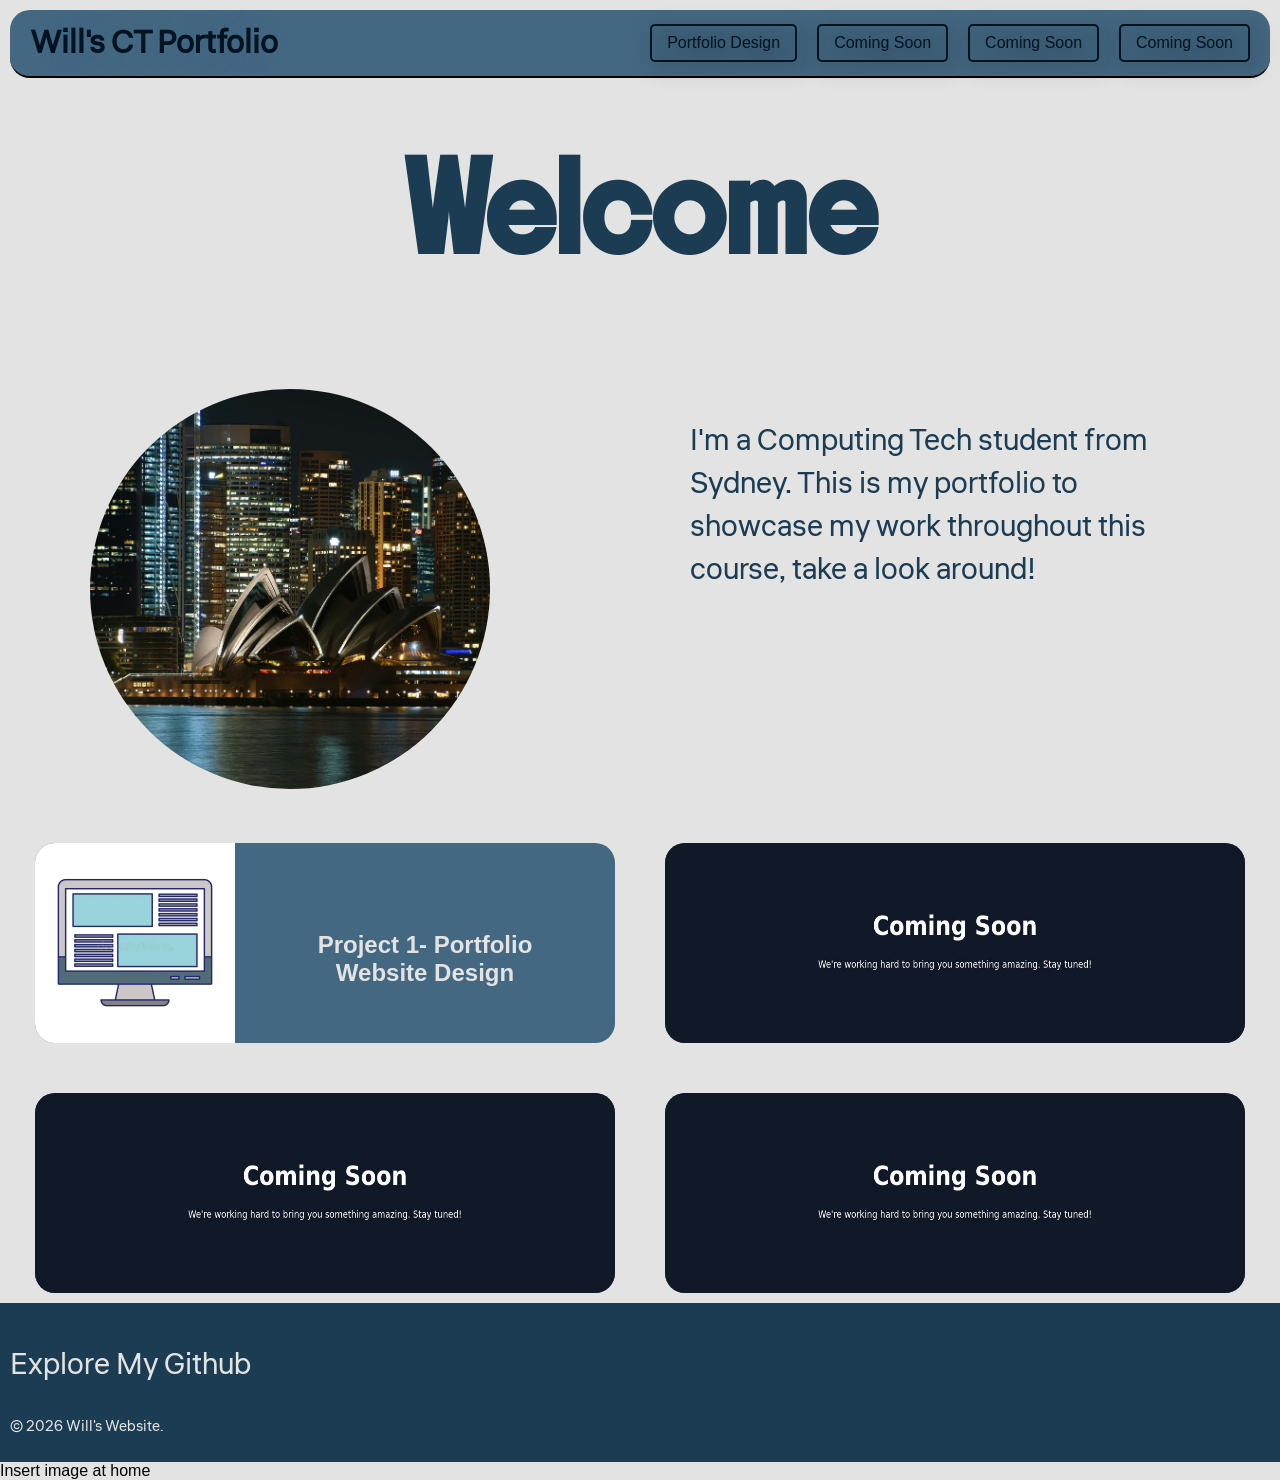
==== index.html @ 3f7a9584 "Proj page updated need help oh noooo" ====
<!DOCTYPE html>
<html lang="en">

<head>
    <meta charset="UTF-8">
    <meta name="viewport" content="width=device-width, initial-scale=1.0">
    <title>Will's CT Portfolio</title>
    <link rel="icon" type="image/x-icon" href="Untitled design.svg">

    <link rel="stylesheet" href="style.css">

    <link rel="preconnect" href="https://fonts.googleapis.com">
    <link rel="preconnect" href="https://fonts.gstatic.com" crossorigin>
    <link href="https://fonts.googleapis.com/css2?family=Boldonse&display=swap" rel="stylesheet">

    <link rel="preconnect" href="https://fonts.googleapis.com">
    <link rel="preconnect" href="https://fonts.gstatic.com" crossorigin>
    <link href="https://fonts.googleapis.com/css2?family=Liter&display=swap" rel="stylesheet">

</head>

<body>

    <header>
        <h1 class="headertitle"><a href="index.html">Will's CT Portfolio</a></h1>

        <nav>


            <div class="nav-item">
                <a class="headerlinks" href="Project-1-PortfolioWebsite.html">
                    Portfolio Design
                </a>
            </div>

            <div class="nav-item">
                <a class="headerlinks" href="services.html">Coming Soon</a>
            </div>

            <div class="nav-item">
                <a class="headerlinks" href="contact.html">Coming Soon</a>
            </div>

            <div class="nav-item">
                <a class="headerlinks" href="contact.html">Coming Soon</a>
            </div>

        </nav>
    </header>

    <main>
        <h1 class="welcome">Welcome</h1>

        <div class="photoandintro">
            <div class="box1"><img class="photo" src="sydney.avif" alt="Sydney filler photo"></div>
            <div class="box1">
                <p>I'm a Computing Tech student from Sydney. This is my portfolio to showcase my work throughout this
                    course, take a look around!</p>
            </div>
        </div>
        <div class="container">

            <a href="Project-1-PortfolioWebsite.html" class="projlink">
                <div class="box boxa">
                    <img class="thumbnail" src="webdesignimage.webp" alt="WebDesignGraphic" width="auto">
                    <h2>Project 1- Portfolio Website Design</h2>
                </div>
            </a>

            <a href="Project-1-PortfolioWebsite.html" class="projlink">
                <div class="box boxb">
                    <img class="Coming_Soon" src="comingsoon3.2.jpg" alt="WebDesignGraphic" width="auto">
                </div>
            </a>

            <a href="Project-1-PortfolioWebsite.html" class="projlink">
                <div class="box boxc">
                    <img class="Coming_Soon" src="comingsoon3.2.jpg" alt="WebDesignGraphic" width="auto">
                </div>
            </a>

            <a href="Project-1-PortfolioWebsite.html" class="projlink">
                <div class="box boxd">
                    <img class="Coming_Soon" src="comingsoon3.2.jpg" alt="WebDesignGraphic" width="auto">
                </div>
            </a>
        </div>

    </main>

    <footer>
        <p>
            <a class="exploregit" href="https://github.com/pejammy11">Explore My Github</a>
        </p>
        <p class="copyright">&copy; 2026 Will's Website.</p>
    </footer>


</body>

</html>

Insert image at home
---- style.css ----
html {
  background-color: #E3E3E3;
}

body {
  margin: 0;
  font-family: Arial, Helvetica, sans-serif;
}

header {
  display: flex;
  align-items: center;
  justify-content: space-between;
  padding: 10px 20px;
  border-bottom: 2px solid black;
  background-color: #456882;
  border-radius: 20px;
  margin: 10px;
  position: sticky;
  top: 0;
}

main {
  margin: 10px;
}

.headertitle {
  color: #001321;
  font-family: "Liter", sans-serif;
  text-shadow: 0 0 20px #456882;
  margin: 0;
}

.headertitle a {
  color: inherit;
  text-decoration: inherit;
}

nav {
  display: flex;
  gap: 20px;
}

.nav-item {
  border: 2px solid #001321;
  padding: 8px 15px;
  display: flex;
  align-items: center;
  justify-content: center;
  color: #001321;
  border-radius: 5px;
  filter: drop-shadow(5px 5px 10px)
}

.nav-item:hover {
  background-color: #234C6A;
}

.headerlinks {
  text-decoration: none;
  display: block;
  color: inherit;
}

.welcome {
  text-align: center;
  color: #1B3C53;
  font-family: "Boldonse", sans-serif;
  font-size: 80px;
}

.proj1title {
  text-align: center;
  color: #1B3C53;
  font-family: "Boldonse", sans-serif;
  font-size: 70px;
}

.reflection {
  text-align: right;
  color: #1B3C53;
  font-family: "Boldonse", sans-serif;
  font-size: 50px;
}

.photoandintro {
  display: flex;
  justify-content: center;
  flex-wrap: wrap;
}

img.photo {
  width: 400px;
  height: 400px;
  border-radius: 50%;
  object-fit: cover;
  align-content: center;
}

.box1 {
  width: 500px;
  padding: 50px;
}

h2 {
  padding: 40px;
  margin-top: 48px;
}

p {
  font-size: 30px;
  font-family: "Liter", sans-serif;
  color: #1B3C53;
}

.container {
  display: flex;
  gap: 50px;
  justify-content: center;
  align-items: flex-start;
  flex-wrap: wrap;
}

.projlink {
  text-decoration: none;
  color: inherit;
  width: calc(50% - 50px);
}

.box {
  background: #456882;
  text-align: center;
  color: #E3E3E3;
  border-radius: 20px;
  opacity: 0;
  transform: translateY(50px);
  animation: fadeInUp 1s forwards;
  display: flex;
  height: 200px;
}

@keyframes fadeInUp {
  0% {
    opacity: 0;
    transform: translateY(50px);
  }

  100% {
    opacity: 1;
    transform: translateY(0);
  }
}

.thumbnail {
  height: 100%;
  border-radius: 20px 0px 0px 20px;
}

.Coming_Soon {
  width: 100%;
  border-radius: 20px;
}

.boxa {
  animation-delay: 0.1s;
}

.boxb {
  animation-delay: 0.4s;
}

.boxc {
  animation-delay: 0.7s;
}

.boxd {
  animation-delay: 1.0s;
}

.box:hover {
  background-color: #234C6A;
}

footer {
  background-color: #1B3C53;
  padding: 10px;
}


.exploregit {
  text-decoration: none;
  color: #E3E3E3;
}

.copyright {
  font-size: 15px;
  color: #E3E3E3;
}

.reflection {
  display: flex;
  align-items: flex-start;
  flex-wrap: wrap;
}

.ref_img {
  width: 50%;
}

.reflection_intro {
  width: 50%;
}
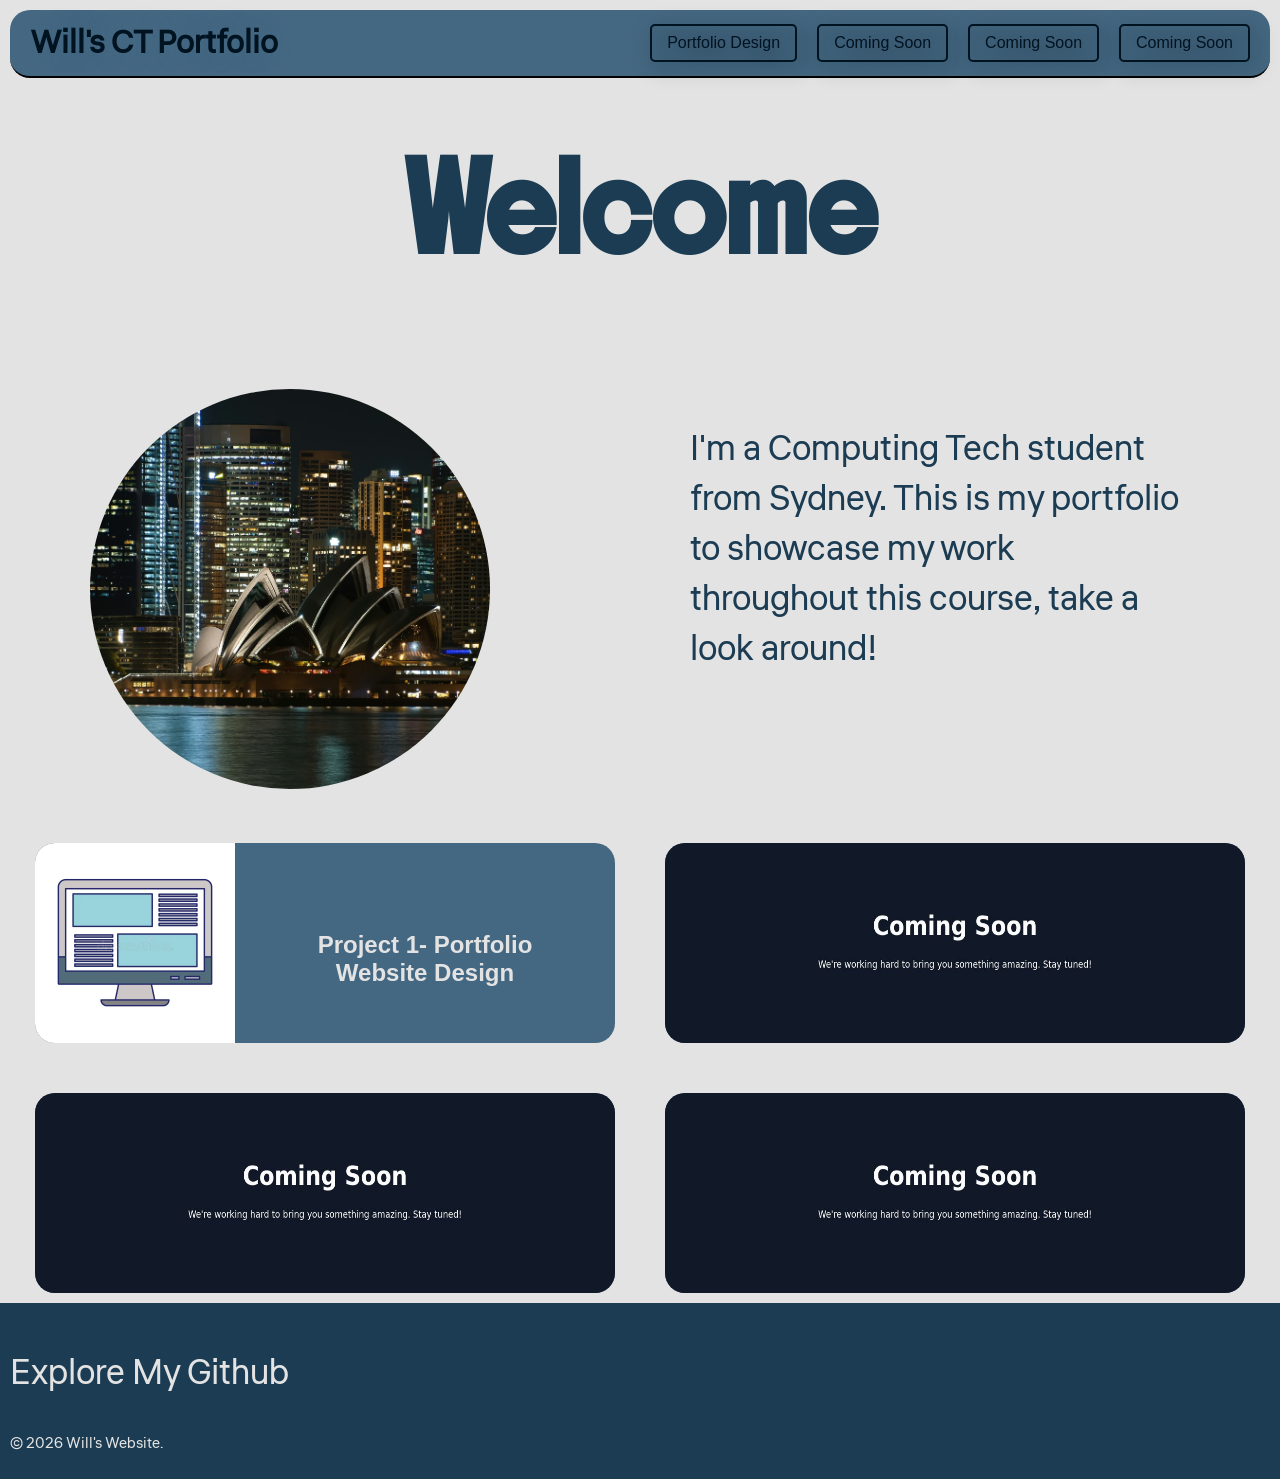
==== commit e41066e0: "Final touchups before submit Tried to fix alignment, nav bar still weird, added reflection (design t" ====
--- a/index.html
+++ b/index.html
@@ -63,7 +63,7 @@
             <a href="Project-1-PortfolioWebsite.html" class="projlink">
                 <div class="box boxa">
                     <img class="thumbnail" src="webdesignimage.webp" alt="WebDesignGraphic" width="auto">
-                    <h2>Project 1- Portfolio Website Design</h2>
+                    <h2 class="abcd">Project 1- Portfolio Website Design</h2>
                 </div>
             </a>
 
@@ -98,6 +98,4 @@
 
 </body>
 
-</html>
-
-Insert image at home+</html>
--- a/style.css
+++ b/style.css
@@ -76,13 +76,6 @@
   font-size: 70px;
 }
 
-.reflection {
-  text-align: right;
-  color: #1B3C53;
-  font-family: "Boldonse", sans-serif;
-  font-size: 50px;
-}
-
 .photoandintro {
   display: flex;
   justify-content: center;
@@ -102,13 +95,13 @@
   padding: 50px;
 }
 
-h2 {
+.abcd {
   padding: 40px;
   margin-top: 48px;
 }
 
 p {
-  font-size: 30px;
+  font-size: 35px;
   font-family: "Liter", sans-serif;
   color: #1B3C53;
 }
@@ -186,7 +179,6 @@
   padding: 10px;
 }
 
-
 .exploregit {
   text-decoration: none;
   color: #E3E3E3;
@@ -197,16 +189,53 @@
   color: #E3E3E3;
 }
 
+.REF {
+  text-align: left;
+  color: #1B3C53;
+  font-family: "Boldonse", sans-serif;
+  font-size: 50px;
+  margin-left: 100px;
+}
+
 .reflection {
   display: flex;
   align-items: flex-start;
-  flex-wrap: wrap;
-}
-
-.ref_img {
-  width: 50%;
-}
-
-.reflection_intro {
-  width: 50%;
+  justify-content: flex-start;
+}
+
+.refimg {
+  width: 600px;
+  height: 800px;
+  border-radius: 10px;
+  margin-right: 200px;
+}
+
+.refintro {
+  width: 800px;
+  font-size: 35px;
+  margin-left: 100px;
+  text-align: left;
+  color: #1B3C53;
+  margin-right: 200px;
+}
+
+.designtimeline {
+  margin: 50px;
+  font-size: 35px;
+}
+
+.summarytitle {
+  text-align: left;
+  color: #1B3C53;
+  font-family: "Boldonse", sans-serif;
+  font-size: 80px;
+  margin-left: 100px;
+  margin-top: 200px;
+
+}
+
+.summarytext {
+  margin: 50px;
+  font-size: 35px;
+  margin-bottom: 200px;
 }
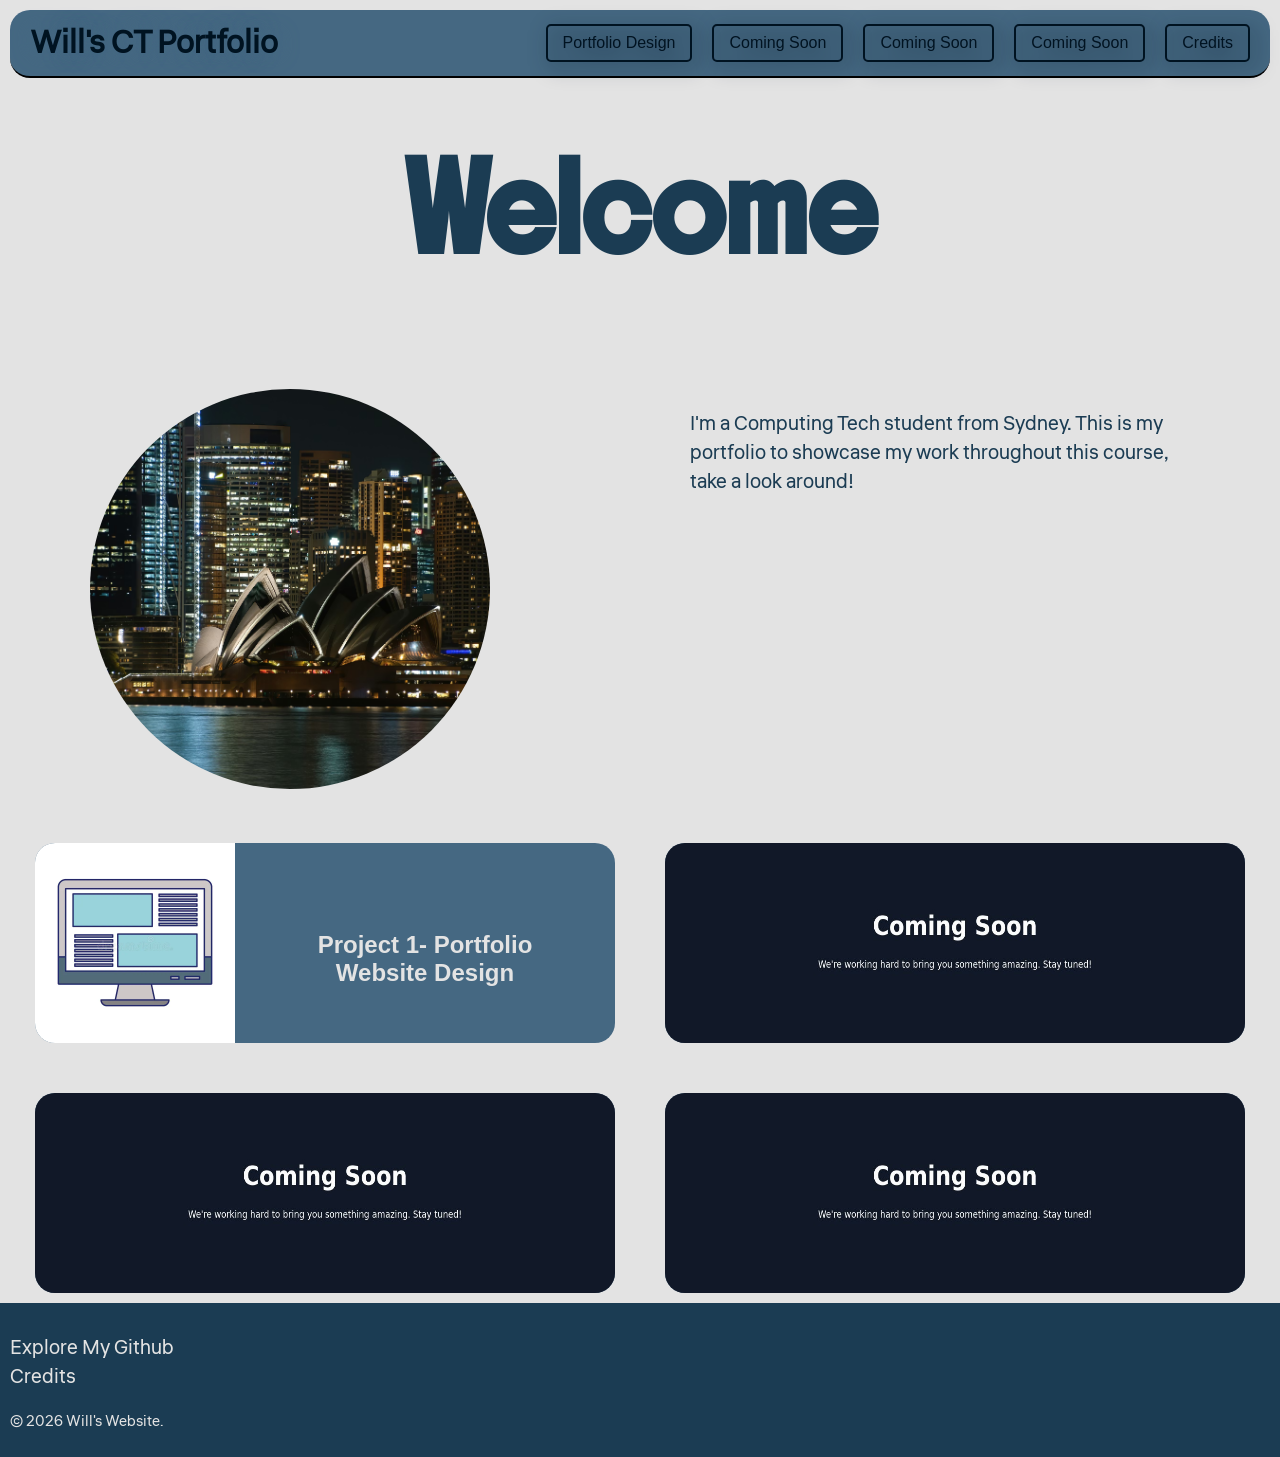
==== commit 3b2fb129: "Added credits page+added links to credit page in nav bar and footer" ====
--- a/index.html
+++ b/index.html
@@ -45,6 +45,10 @@
                 <a class="headerlinks" href="contact.html">Coming Soon</a>
             </div>
 
+            <div class="nav-item">
+                <a class="headerlinks" href="credits.html">Credits</a>
+            </div>
+
         </nav>
     </header>
 
@@ -54,7 +58,8 @@
         <div class="photoandintro">
             <div class="box1"><img class="photo" src="sydney.avif" alt="Sydney filler photo"></div>
             <div class="box1">
-                <p>I'm a Computing Tech student from Sydney. This is my portfolio to showcase my work throughout this
+                <p class="start1">I'm a Computing Tech student from Sydney. This is my portfolio to showcase my work
+                    throughout this
                     course, take a look around!</p>
             </div>
         </div>
@@ -89,10 +94,12 @@
     </main>
 
     <footer>
-        <p>
+        <p class="start1">
             <a class="exploregit" href="https://github.com/pejammy11">Explore My Github</a>
+            <br>
+            <a class="exploregit" href="credits.html">Credits</a>
         </p>
-        <p class="copyright">&copy; 2026 Will's Website.</p>
+        <p class="copyright start1">&copy; 2026 Will's Website.</p>
     </footer>
 
 
--- a/style.css
+++ b/style.css
@@ -100,8 +100,8 @@
   margin-top: 48px;
 }
 
-p {
-  font-size: 35px;
+.start1 {
+  font-size: 20px;
   font-family: "Liter", sans-serif;
   color: #1B3C53;
 }
@@ -204,38 +204,54 @@
 }
 
 .refimg {
+  width: 400px;
+  height: 600px;
+  border-radius: 10px;
+  margin-right: 100px;
+}
+
+.refintro {
   width: 600px;
-  height: 800px;
-  border-radius: 10px;
-  margin-right: 200px;
-}
-
-.refintro {
-  width: 800px;
-  font-size: 35px;
+  font-size: 25px;
   margin-left: 100px;
   text-align: left;
   color: #1B3C53;
   margin-right: 200px;
 }
 
-.designtimeline {
+.designtimeline p {
+  font-size: 25px;
+  font-family: "Liter", sans-serif;
+  color: #1B3C53;
   margin: 50px;
+}
+
+.summarytitle {
   font-size: 35px;
-}
-
-.summarytitle {
   text-align: left;
   color: #1B3C53;
   font-family: "Boldonse", sans-serif;
   font-size: 80px;
   margin-left: 100px;
-  margin-top: 200px;
-
-}
-
-.summarytext {
+  margin-top: 100px;
+}
+
+.summarytext p {
+  font-size: 25px;
+  font-family: "Liter", sans-serif;
+  color: #1B3C53;
   margin: 50px;
-  font-size: 35px;
   margin-bottom: 200px;
+}
+
+.creditslist li {
+  font-size: 30px;
+  font-family: "Liter", sans-serif;
+  color: #234C6A;
+  list-style: none;
+  text-align: center;
+}
+
+.creditslist {
+  margin-bottom: 100px;
 }
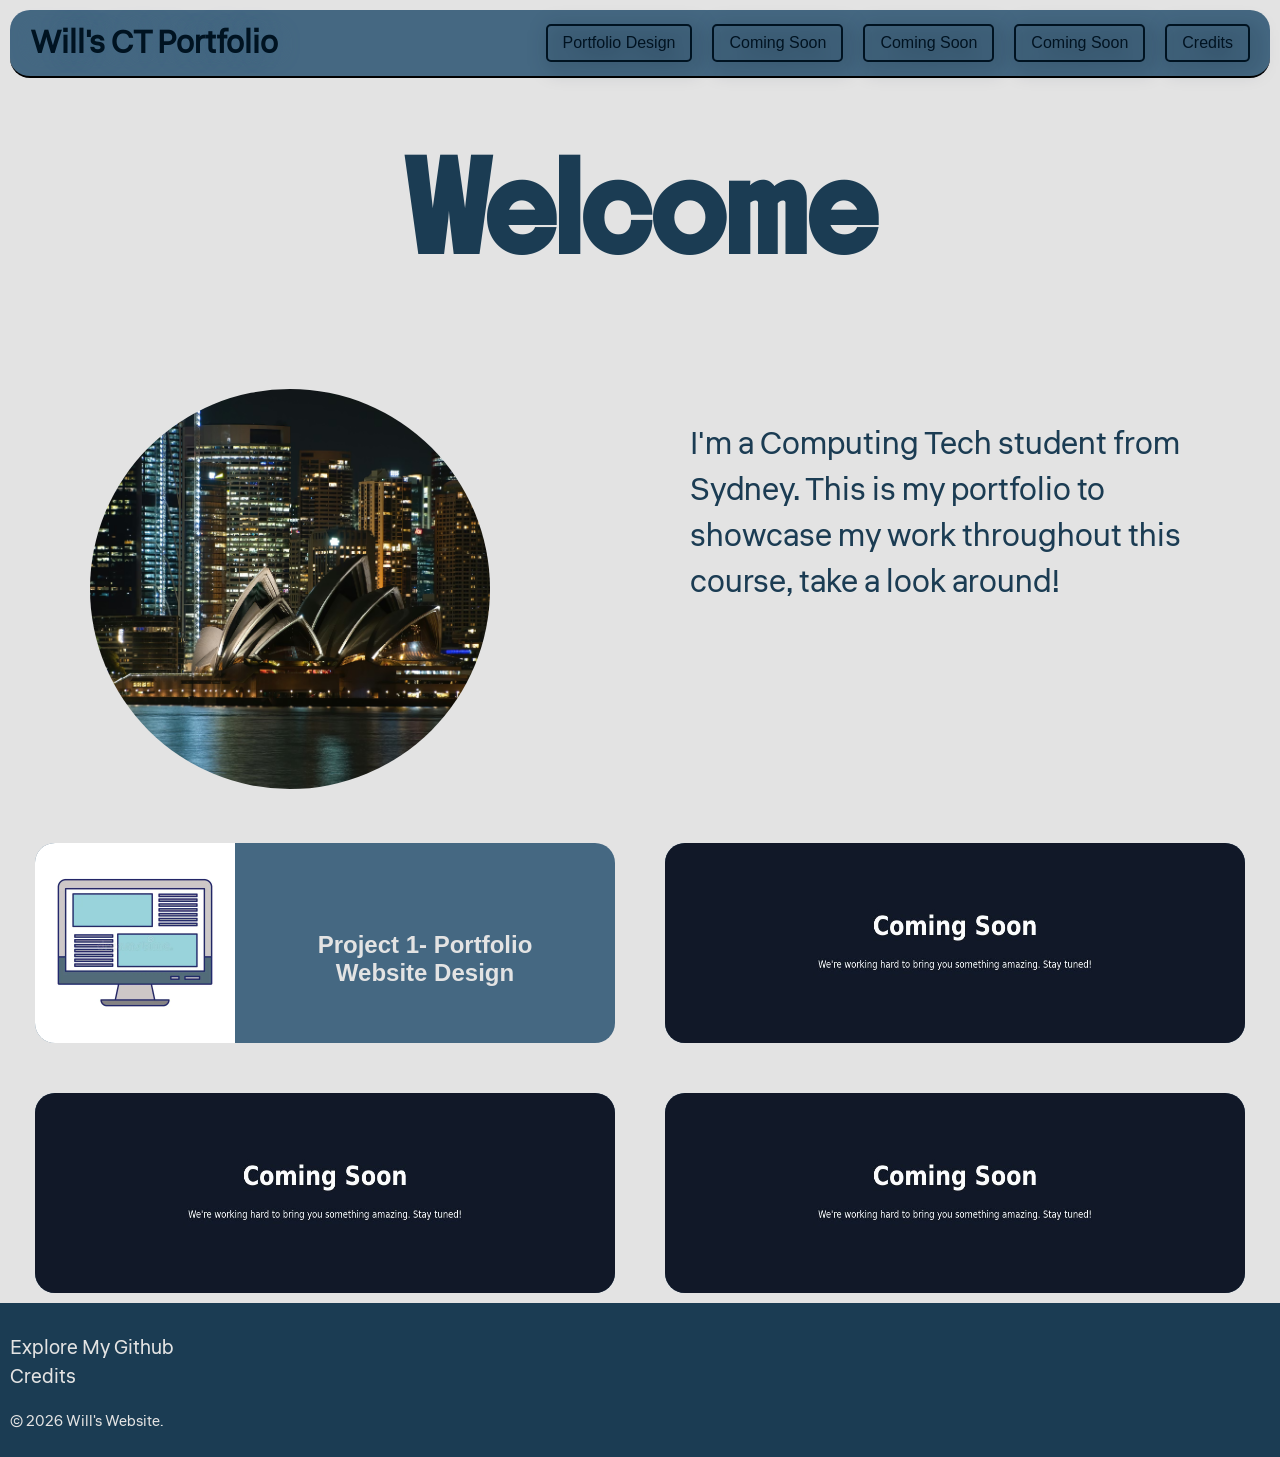
==== commit 3fa46c61: "Sorry the font size had to be changed one last time" ====
--- a/index.html
+++ b/index.html
@@ -58,7 +58,7 @@
         <div class="photoandintro">
             <div class="box1"><img class="photo" src="sydney.avif" alt="Sydney filler photo"></div>
             <div class="box1">
-                <p class="start1">I'm a Computing Tech student from Sydney. This is my portfolio to showcase my work
+                <p class="start2">I'm a Computing Tech student from Sydney. This is my portfolio to showcase my work
                     throughout this
                     course, take a look around!</p>
             </div>
--- a/style.css
+++ b/style.css
@@ -106,6 +106,12 @@
   color: #1B3C53;
 }
 
+.start2 {
+  font-size: 32px;
+  font-family: "Liter", sans-serif;
+  color: #1B3C53;
+}
+
 .container {
   display: flex;
   gap: 50px;
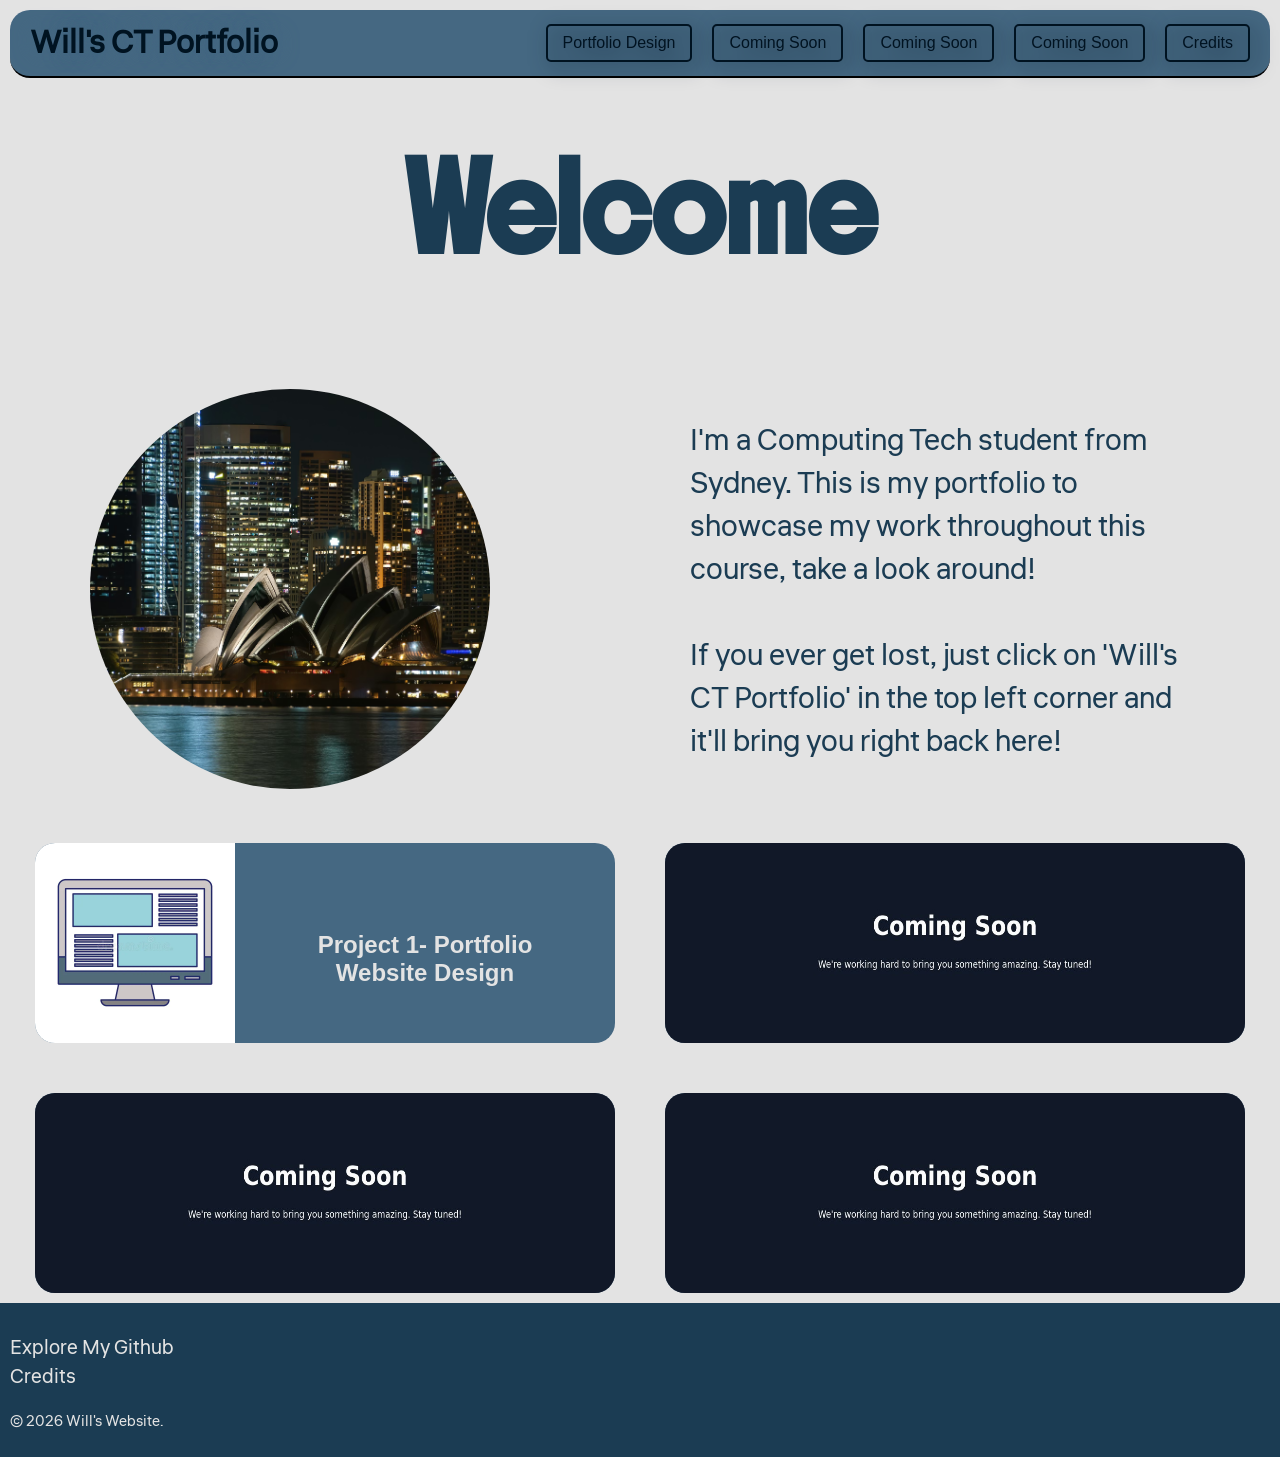
==== commit 85508c72: "Final final edits" ====
--- a/index.html
+++ b/index.html
@@ -59,8 +59,13 @@
             <div class="box1"><img class="photo" src="sydney.avif" alt="Sydney filler photo"></div>
             <div class="box1">
                 <p class="start2">I'm a Computing Tech student from Sydney. This is my portfolio to showcase my work
-                    throughout this
-                    course, take a look around!</p>
+                    throughout this course, take a look around!
+                    <br>
+
+                    <br>
+                    If you ever get lost, just click on 'Will's CT
+                    Portfolio' in the top left corner and it'll bring you right back here!
+                </p>
             </div>
         </div>
         <div class="container">
--- a/style.css
+++ b/style.css
@@ -107,7 +107,7 @@
 }
 
 .start2 {
-  font-size: 32px;
+  font-size: 30px;
   font-family: "Liter", sans-serif;
   color: #1B3C53;
 }
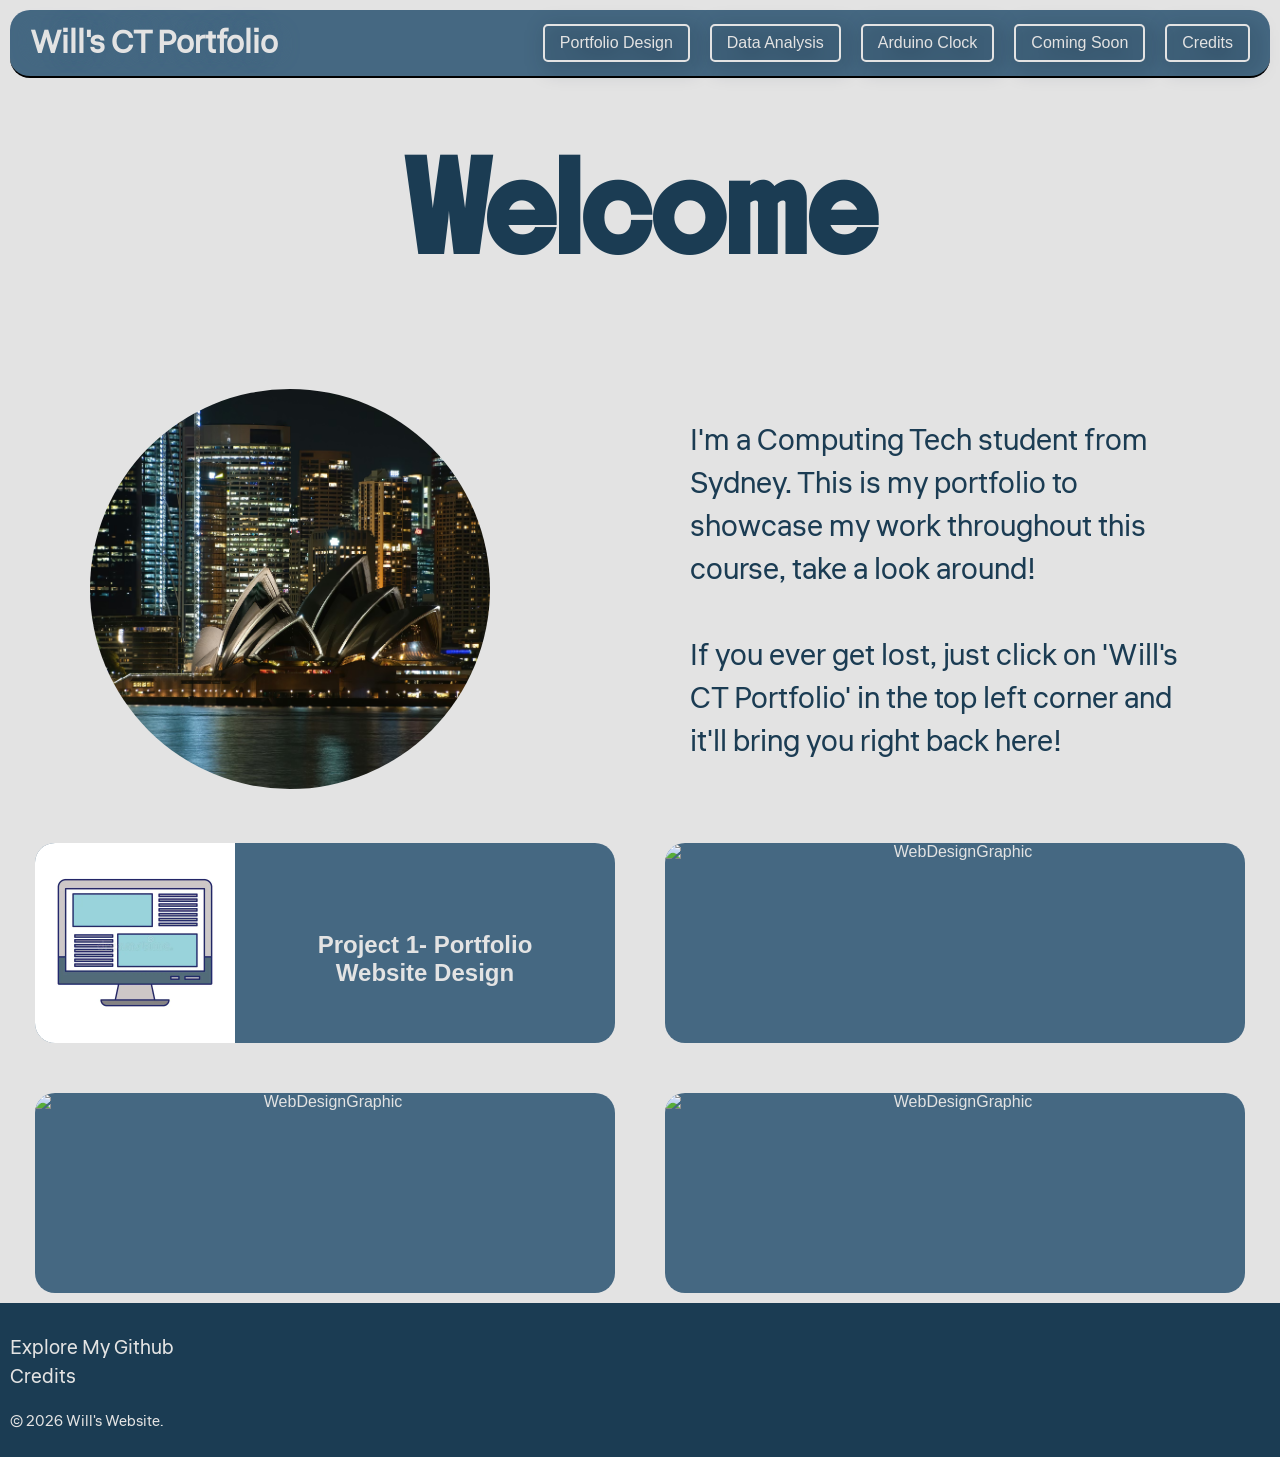
==== commit c9ff373f: "Project 3 added" ====
--- a/index.html
+++ b/index.html
@@ -4,6 +4,7 @@
 <head>
     <meta charset="UTF-8">
     <meta name="viewport" content="width=device-width, initial-scale=1.0">
+    <meta name="description" content="Will's CT Portfolio HomePage">
     <title>Will's CT Portfolio</title>
     <link rel="icon" type="image/x-icon" href="Untitled design.svg">
 
@@ -34,11 +35,11 @@
             </div>
 
             <div class="nav-item">
-                <a class="headerlinks" href="services.html">Coming Soon</a>
+                <a class="headerlinks" href="Project-2.html">Data Analysis</a>
             </div>
 
             <div class="nav-item">
-                <a class="headerlinks" href="contact.html">Coming Soon</a>
+                <a class="headerlinks" href="Project-3.html">Arduino Clock</a>
             </div>
 
             <div class="nav-item">
--- a/style.css
+++ b/style.css
@@ -25,7 +25,7 @@
 }
 
 .headertitle {
-  color: #001321;
+  color: #E3E3E3;
   font-family: "Liter", sans-serif;
   text-shadow: 0 0 20px #456882;
   margin: 0;
@@ -42,7 +42,7 @@
 }
 
 .nav-item {
-  border: 2px solid #001321;
+  border: 2px solid #E3E3E3;
   padding: 8px 15px;
   display: flex;
   align-items: center;
@@ -59,7 +59,7 @@
 .headerlinks {
   text-decoration: none;
   display: block;
-  color: inherit;
+  color: #E3E3E3;
 }
 
 .welcome {
@@ -210,7 +210,7 @@
 }
 
 .refimg {
-  width: 400px;
+  width: 560px;
   height: 600px;
   border-radius: 10px;
   margin-right: 100px;
